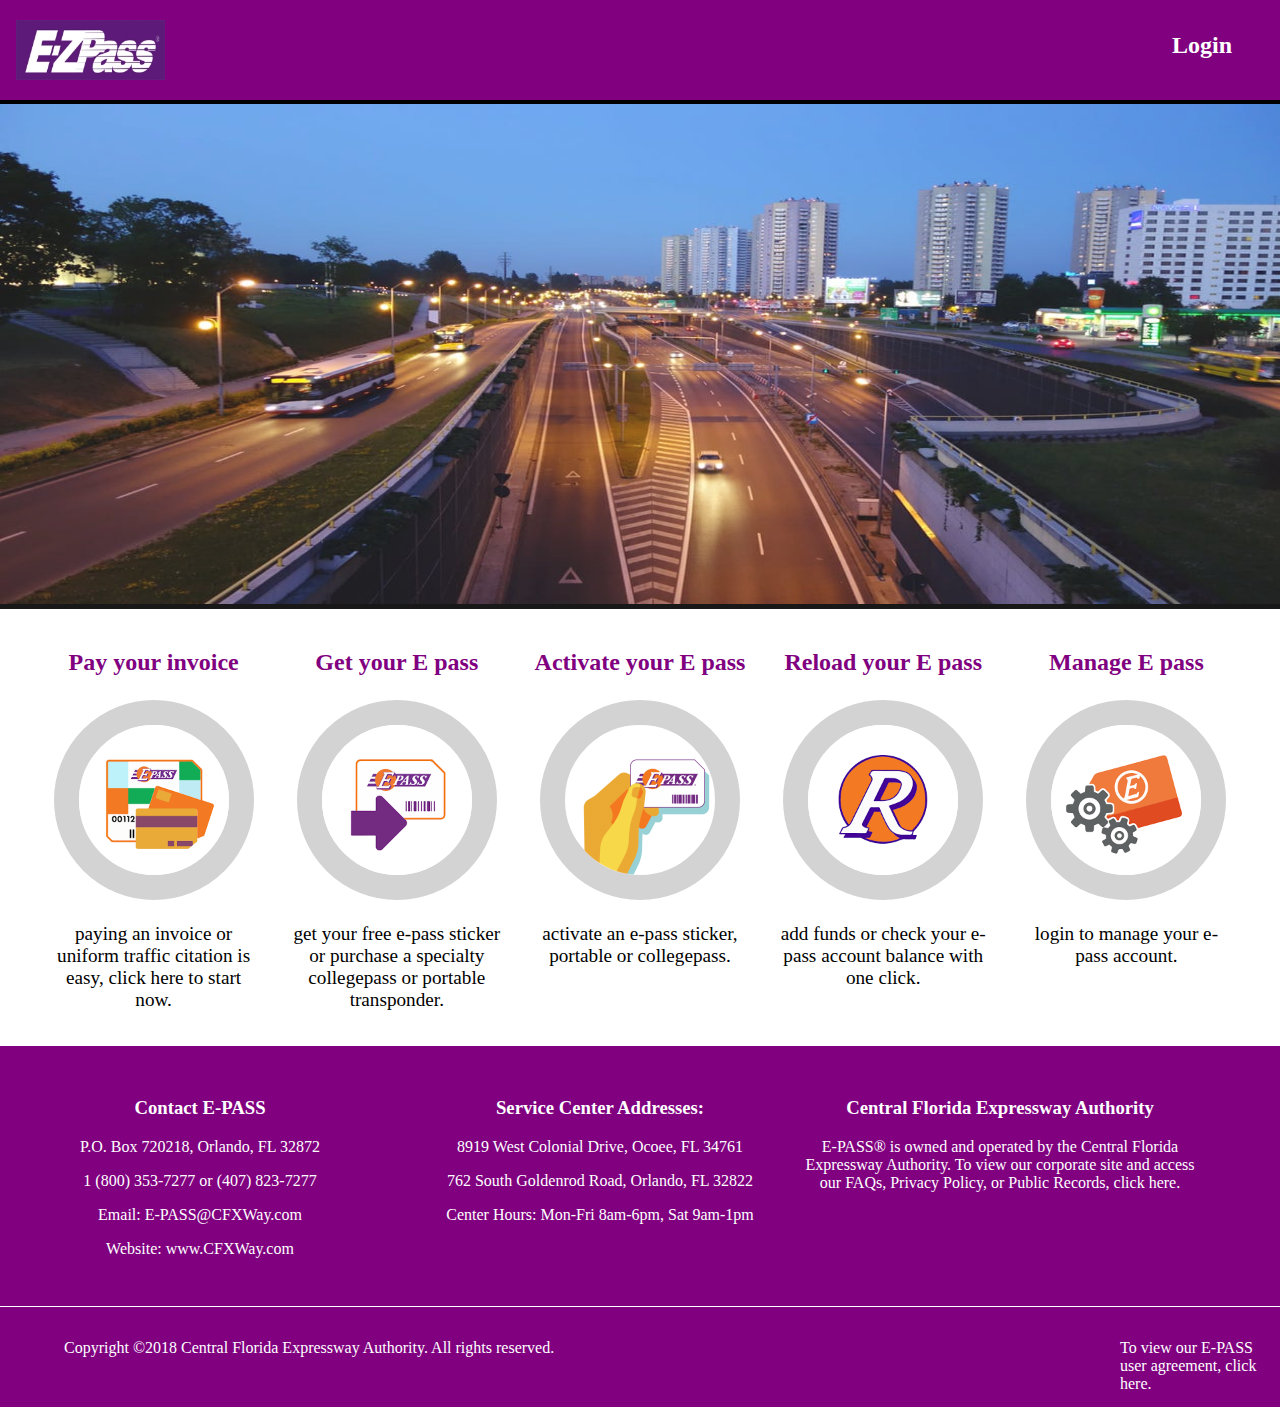
==== index.html @ 0d91e76f "First commit" ====
<!DOCTYPE html>
<html lang="en">
<html>
  <head>
    <link rel="stylesheet" href="style.css">
    <meta charset="utf-8">
    <meta name="viewport" content="width=device-width">
    <meta name="author" content="Michael Gabucan">
    <meta name="keywords" content="E pass, Toll website, Expressway">
    <meta name="description" content="E pass Sample">
    <title>E pass | Welcome Page</title>
  </head>
<body>
<!---- Nav Bar --->
<header id="navbar">
    <a href="#"><img src="images/epasslogo.jpg" alt="e pass logo"></a>
      <h2 class="Header-text"><a href="login.html">Login</a></h2>
</header>


<!--- Section-a --->
<div id="section-a">
  <div class="container">
    <img src="images/backgroundimg.jpg" alt="e pass highway">
  </div>
</div>


<!--- Section-b --->
<div class="together-wrap">

<div id="section-b" class="container">
      <h3>Pay your invoice</h3>
        <img src="images/payepass.png" alt="e pass card">
          <p>Paying an invoice or Uniform Traffic Citation is easy, click here to start now.</p>
  </div>


<div id="section-b" class="container">
      <h3>Get your E pass</h3>
        <img src="images/getepass.png" alt="e pass device">
          <p>Get your FREE E-PASS sticker or purchase a specialty CollegePass or portable transponder.</p>
  </div>


<div id="section-b" class="container">
      <h3>Activate your E pass</h3>
        <img src="images/activateepass.png" alt="e pass activate">
          <p>Activate an E-PASS sticker, portable or CollegePass.</p>
  </div>


<div id="section-b" class="container">
      <h3>Reload your E pass</h3>
        <img src="images/reloadepass.png" alt="e pass reload">
          <p>Add funds or check your E-PASS account balance with one click.</p>
  </div>


<div id="section-b" class="container">
      <h3>Manage E pass</h3>
        <img src="images/manageepass.png" alt="e pass manage">
          <p>Login to manage your E-PASS account.</p>
  </div>




</div>
<!--- section-c --->
<div class="together-wrap2">


<div id="section-c" class="container">
  <h3>Contact E‑PASS</h3>
        <p>P.O. Box 720218, Orlando, FL 32872</p>
        <p>1 (800) 353‑7277 or (407) 823‑7277</p>
        <p class="Email-text">Email: <a href="#">E‑PASS@CFXWay.com</a></p>
        <p class="Website-text">Website: <a href="#">www.CFXWay.com</a></p>
  </div>

<div id="section-c" class="container">
  <h3>Service Center Addresses:</h3>
        <p>8919 West Colonial Drive, Ocoee, FL 34761</p>
        <p>762 South Goldenrod Road, Orlando, FL 32822</p>
        <p>Center Hours: Mon‑Fri 8am‑6pm, Sat 9am‑1pm</p>
  </div>

<div id="section-c" class="container">
  <h3>Central Florida Expressway Authority</h3>
        <p class="global-links">E-PASS® is owned and operated by the Central Florida Expressway Authority. To view our corporate site and access our FAQs, Privacy Policy, or Public Records, <a href="#">click here.</a></p>
  </div>



</div>

<!--- footer --->

<footer class="together-wrap3">

    <div id="section-d" class="container">
        <p>Copyright &copy;2018 Central Florida Expressway Authority. All rights reserved.</p>
    </div>
    <div id="section-e" class="container">
      <p>To view our E-PASS user agreement, <a href="#">click here.</a></p>
    </div>
</footer>

</body>
</html>
---- style.css ----
/*** global ***/
body {
  margin: 0;
  padding: 0;
}

a:hover {
  color: orange;
}


/*** navbar ***/

header {
  background: purple;
  color: #fff;
  width: 100%;
  border-bottom: black 4px solid;
  max-height: 200px;
  min-height: 100px;
}

header h2 {
  float: right;
  padding-right: 2em;
  padding-top: .5em;
}

header a {
  text-decoration: none;
  color: #fff;
}

header img {
    height: 60px;;
    float: left;
    padding-left: 1em;
    padding-top: 1.25em;
}

/*** section-a ***/

#section-a img {
    background-size: cover;
    background-repeat: no repeat;
    background-position: center;
    display: block;
    width: 100%;
    height: 500px;
    border-bottom: black 5px solid;
    opacity: .90;
}

/*** Section-b ***/


.together-wrap {
    background: white;
    text-align: center;
    padding: 1em 3em;

}

#section-b h3 {
    color: purple;
    font-size: 1.5em;
}

#section-b p {
    font-size: 1.2em;
    font-weight: lighter;
    letter-spacing: normal;
    text-transform: lowercase;

}
#section-b img {
    height: 150px;
    width: auto;
    border-radius: 50%;
    border: 25px solid lightgrey;
}
/*** section-c ***/

.together-wrap2 {
  background: purple;
  color: #fff;
  text-align: center;
  padding-top: 2em;
  padding-bottom: 1em;
  border-bottom: 1px solid #fff;
}


#section-c a {
  text-decoration: none;
  color: #fff;
}

#section-c a:hover {
  color: orange;
}




/*** footer ***/

.together-wrap3 {
    background: purple;
    color: #fff;
    height: 100px;
}

#section-d {
    margin-left: 4em;
    margin-top: 1em;
}

#section-e {
    margin-left: 30em;
    margin-top: 1em;
}
#section-e a {
    text-decoration: none;
    color: #fff;
}

#section-e a:hover {
    color: orange;
}

/****************Log In******************/


/*** section-a2 ***/

 #backgroundimg2 {
    background-size: cover;
    background-position: center;
    background-repeat: no-repeat;
    display: block;
    width: 100%;
    height: 180px;

}

#section-a2 {
    position: relative
}

#section-a2 h2 {
  text-align: left;
  color: #fff;
  position: absolute;
  top: 8px;
  left: 16px;
  text-shadow: 2px 2px grey;
  font-size: 2em;
}

#section-a2 p {
  text-align: left;
  color: #fff;
  position: absolute;
  top: 65px;
  left: 20px;
  font-weight: lighter;
  font-size: 1em;
}

#section-b2 img {
    height: 75px;
    width: auto;
    border-radius: 50%;
    border: 7px solid lightgrey;
    position: absolute;
}

#section-b2 ul {
    list-style: none;
    margin: 0;
    padding: 0;
    position: absolute;
    top: 35px;
    right: 25px;
}

#section-b2 li{
    padding-left: -5px;
    padding-top: 110px;
}


#section-b2 a {
    text-decoration: none;
    color: #fff;

}

#section-b2 a:hover {
    color: orange;

}

#section-b2 div {
    float: left;
    padding: 0 20px;
}

/*** Section-b3 ***/

#section-b3 {
    text-align: center;
}





/***  media queries ***/

@media(min-width: 400px) {
/*** to check width ******
  body {display: none;}
**************************/

/*** index ***/
    .together-wrap {
        display: grid;
        grid-template-columns: repeat(5, 1fr);
        grid-column-gap: 2em;

      }

      .together-wrap2 {
          display: grid;
          grid-template-columns: repeat(3, 1fr);
          grid-auto-rows: auto;
          padding-right: 5em;
          padding-bottom: 2em;
        }
      .together-wrap3 {
            display: grid;
            grid-template-columns: repeat(2, 1fr);
            grid-auto-rows: auto;

          }
  /*** Log In ***/




}
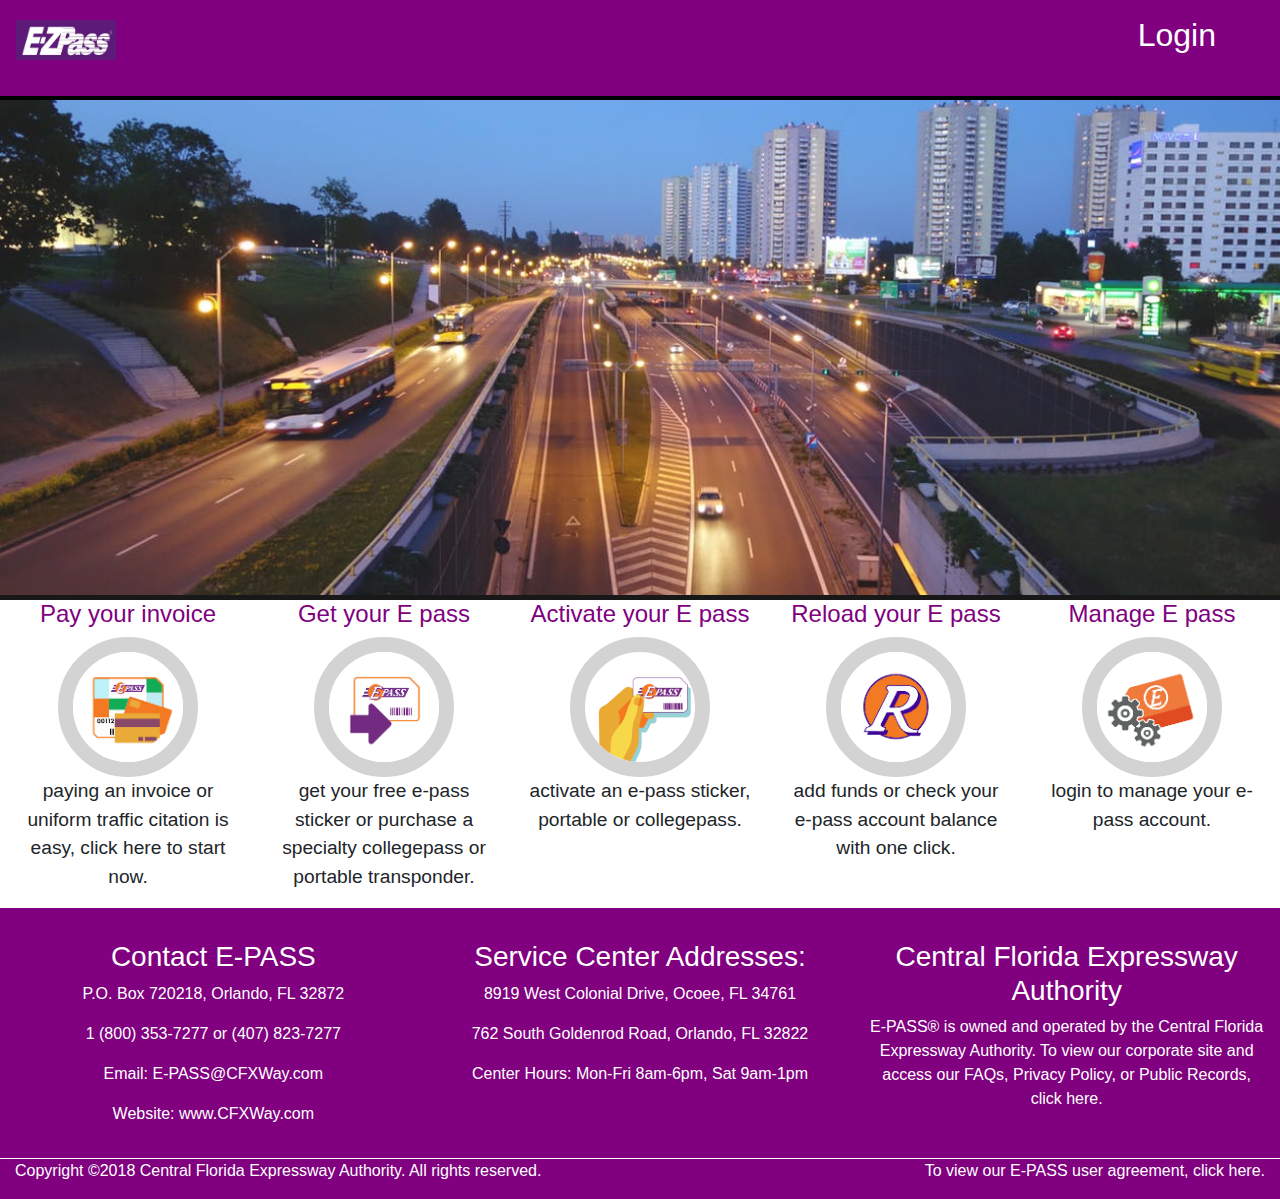
==== commit 6ba5cbbc: "added bootstrap and reformatted index and style page" ====
--- a/index.html
+++ b/index.html
@@ -1,111 +1,110 @@
-<!DOCTYPE html>
-<html lang="en">
-<html>
-  <head>
-    <link rel="stylesheet" href="style.css">
-    <meta charset="utf-8">
-    <meta name="viewport" content="width=device-width">
-    <meta name="author" content="Michael Gabucan">
-    <meta name="keywords" content="E pass, Toll website, Expressway">
-    <meta name="description" content="E pass Sample">
-    <title>E pass | Welcome Page</title>
-  </head>
-<body>
-<!---- Nav Bar --->
-<header id="navbar">
-    <a href="#"><img src="images/epasslogo.jpg" alt="e pass logo"></a>
-      <h2 class="Header-text"><a href="login.html">Login</a></h2>
-</header>
-
-
-<!--- Section-a --->
-<div id="section-a">
-  <div class="container">
-    <img src="images/backgroundimg.jpg" alt="e pass highway">
-  </div>
-</div>
-
-
-<!--- Section-b --->
-<div class="together-wrap">
-
-<div id="section-b" class="container">
-      <h3>Pay your invoice</h3>
-        <img src="images/payepass.png" alt="e pass card">
-          <p>Paying an invoice or Uniform Traffic Citation is easy, click here to start now.</p>
-  </div>
-
-
-<div id="section-b" class="container">
-      <h3>Get your E pass</h3>
-        <img src="images/getepass.png" alt="e pass device">
-          <p>Get your FREE E-PASS sticker or purchase a specialty CollegePass or portable transponder.</p>
-  </div>
-
-
-<div id="section-b" class="container">
-      <h3>Activate your E pass</h3>
-        <img src="images/activateepass.png" alt="e pass activate">
-          <p>Activate an E-PASS sticker, portable or CollegePass.</p>
-  </div>
-
-
-<div id="section-b" class="container">
-      <h3>Reload your E pass</h3>
-        <img src="images/reloadepass.png" alt="e pass reload">
-          <p>Add funds or check your E-PASS account balance with one click.</p>
-  </div>
-
-
-<div id="section-b" class="container">
-      <h3>Manage E pass</h3>
-        <img src="images/manageepass.png" alt="e pass manage">
-          <p>Login to manage your E-PASS account.</p>
-  </div>
-
-
-
-
-</div>
-<!--- section-c --->
-<div class="together-wrap2">
-
-
-<div id="section-c" class="container">
-  <h3>Contact E‑PASS</h3>
-        <p>P.O. Box 720218, Orlando, FL 32872</p>
-        <p>1 (800) 353‑7277 or (407) 823‑7277</p>
-        <p class="Email-text">Email: <a href="#">E‑PASS@CFXWay.com</a></p>
-        <p class="Website-text">Website: <a href="#">www.CFXWay.com</a></p>
-  </div>
-
-<div id="section-c" class="container">
-  <h3>Service Center Addresses:</h3>
-        <p>8919 West Colonial Drive, Ocoee, FL 34761</p>
-        <p>762 South Goldenrod Road, Orlando, FL 32822</p>
-        <p>Center Hours: Mon‑Fri 8am‑6pm, Sat 9am‑1pm</p>
-  </div>
-
-<div id="section-c" class="container">
-  <h3>Central Florida Expressway Authority</h3>
-        <p class="global-links">E-PASS® is owned and operated by the Central Florida Expressway Authority. To view our corporate site and access our FAQs, Privacy Policy, or Public Records, <a href="#">click here.</a></p>
-  </div>
-
-
-
-</div>
-
-<!--- footer --->
-
-<footer class="together-wrap3">
-
-    <div id="section-d" class="container">
-        <p>Copyright &copy;2018 Central Florida Expressway Authority. All rights reserved.</p>
-    </div>
-    <div id="section-e" class="container">
-      <p>To view our E-PASS user agreement, <a href="#">click here.</a></p>
-    </div>
-</footer>
-
-</body>
-</html>
+<!DOCTYPE html>
+<html lang="en">
+<html>
+  <head>
+    <link rel="stylesheet" href="style.css">
+    <meta charset="utf-8">
+    <meta name="viewport" content="width=device-width">
+    <meta name="author" content="Michael Gabucan">
+    <meta name="keywords" content="E pass, Toll website, Expressway">
+    <meta name="description" content="E pass Sample">
+    <title>E pass | Welcome Page</title>
+    <!-- Bootstrap -->
+    <link rel="stylesheet" href="bootstrap.css">
+    <link rel="stylesheet" href="fontawesome.css">
+  </head>
+
+<body>
+<!---- Nav Bar --->
+<header id="navbar">
+    <a href="#"><img src="images/epasslogo.jpg" alt="e pass logo"></a>
+      <h2 class="Header-text"><a href="login.html">Login</a></h2>
+</header>
+
+
+<!--- Section-a --->
+<div id="section-a" class="container-fluid">
+  
+  </div>
+</div>
+
+
+<!--- Section-b --->
+<div id="section-b" class="container-fluid">
+  <div class="row">
+    <div class="col">
+         <h3>Pay your invoice</h3>
+          <img src="images/payepass.png" alt="e pass card" class="rounded-circle" width="140" height="140">
+           <p>Paying an invoice or Uniform Traffic Citation is easy, click here to start now.</p>
+    </div>
+    <div class="col">
+        <h3>Get your E pass</h3>
+          <img src="images/getepass.png" alt="e pass device" class="rounded-circle" width="140" height="140">
+           <p>Get your FREE E-PASS sticker or purchase a specialty CollegePass or portable transponder.</p>
+    </div>
+    <div class="col">
+         <h3>Activate your E pass</h3>
+           <img src="images/activateepass.png" alt="e pass activate" class="rounded-circle" width="140" height="140">
+             <p>Activate an E-PASS sticker, portable or CollegePass.</p>
+    </div>
+    <div class="col">
+         <h3>Reload your E pass</h3>
+          <img src="images/reloadepass.png" alt="e pass reload" class="rounded-circle" width="140" height="140">
+            <p>Add funds or check your E-PASS account balance with one click.</p>
+    </div>
+    <div class="col">
+         <h3>Manage E pass</h3>
+          <img src="images/manageepass.png" alt="e pass manage" class="rounded-circle" width="140" height="140">
+            <p>Login to manage your E-PASS account.</p>
+    </div>
+
+  </div>
+</div>
+
+
+
+
+</div>
+<!--- section-c --->
+<div id="section-c" class="container-fluid">
+  <div class="row">
+    <div class="col-xs-12, col-sm-4, col-md-4, col-lg-4">
+      <h3>Contact E‑PASS</h3>
+        <p>P.O. Box 720218, Orlando, FL 32872</p>
+        <p>1 (800) 353‑7277 or (407) 823‑7277</p>
+        <p class="Email-text">Email: <a href="#">E‑PASS@CFXWay.com</a></p>
+        <p class="Website-text">Website: <a href="#">www.CFXWay.com</a></p>
+    </div>
+      <div class="col-xs-12, col-sm-4, col-md-4, col-lg-4">
+      <h3>Service Center Addresses:</h3>
+        <p>8919 West Colonial Drive, Ocoee, FL 34761</p>
+        <p>762 South Goldenrod Road, Orlando, FL 32822</p>
+        <p>Center Hours: Mon‑Fri 8am‑6pm, Sat 9am‑1pm</p>
+    </div>
+      <div class="col-xs-12, col-sm-4, col-md-4, col-lg-4">
+       <h3>Central Florida Expressway Authority</h3>
+        <p class="global-links">E-PASS® is owned and operated by the Central Florida Expressway Authority. To view our corporate site and access our FAQs, Privacy Policy, or Public Records, <a href="#">click here.</a></p>
+    </div>
+  </div>
+</div>
+
+
+<!--- footer --->
+
+<div id="section-d" class="container-fluid">
+  <div class="row">
+    <div class="col-xs-12, col-lg-6">
+         <p>Copyright &copy;2018 Central Florida Expressway Authority. All rights reserved.</p>
+    </div>
+       <div class="col-xs-12, col-lg-6">
+          <p class="float-right">To view our E-PASS user agreement, <a href="#">click here.</a></p>
+    </div>
+  </div>
+</div>
+
+
+
+<!-- scripts -->
+<script type="text/javascript" src="bootstrap.js"></script>
+</body>
+</html>
--- a/style.css
+++ b/style.css
@@ -1,253 +1,237 @@
-/*** global ***/
-body {
-  margin: 0;
-  padding: 0;
-}
-
-a:hover {
-  color: orange;
-}
-
-
-/*** navbar ***/
-
-header {
-  background: purple;
-  color: #fff;
-  width: 100%;
-  border-bottom: black 4px solid;
-  max-height: 200px;
-  min-height: 100px;
-}
-
-header h2 {
-  float: right;
-  padding-right: 2em;
-  padding-top: .5em;
-}
-
-header a {
-  text-decoration: none;
-  color: #fff;
-}
-
-header img {
-    height: 60px;;
-    float: left;
-    padding-left: 1em;
-    padding-top: 1.25em;
-}
-
-/*** section-a ***/
-
-#section-a img {
-    background-size: cover;
-    background-repeat: no repeat;
-    background-position: center;
-    display: block;
-    width: 100%;
-    height: 500px;
-    border-bottom: black 5px solid;
-    opacity: .90;
-}
-
-/*** Section-b ***/
-
-
-.together-wrap {
-    background: white;
-    text-align: center;
-    padding: 1em 3em;
-
-}
-
-#section-b h3 {
-    color: purple;
-    font-size: 1.5em;
-}
-
-#section-b p {
-    font-size: 1.2em;
-    font-weight: lighter;
-    letter-spacing: normal;
-    text-transform: lowercase;
-
-}
-#section-b img {
-    height: 150px;
-    width: auto;
-    border-radius: 50%;
-    border: 25px solid lightgrey;
-}
-/*** section-c ***/
-
-.together-wrap2 {
-  background: purple;
-  color: #fff;
-  text-align: center;
-  padding-top: 2em;
-  padding-bottom: 1em;
-  border-bottom: 1px solid #fff;
-}
-
-
-#section-c a {
-  text-decoration: none;
-  color: #fff;
-}
-
-#section-c a:hover {
-  color: orange;
-}
-
-
-
-
-/*** footer ***/
-
-.together-wrap3 {
-    background: purple;
-    color: #fff;
-    height: 100px;
-}
-
-#section-d {
-    margin-left: 4em;
-    margin-top: 1em;
-}
-
-#section-e {
-    margin-left: 30em;
-    margin-top: 1em;
-}
-#section-e a {
-    text-decoration: none;
-    color: #fff;
-}
-
-#section-e a:hover {
-    color: orange;
-}
-
-/****************Log In******************/
-
-
-/*** section-a2 ***/
-
- #backgroundimg2 {
-    background-size: cover;
-    background-position: center;
-    background-repeat: no-repeat;
-    display: block;
-    width: 100%;
-    height: 180px;
-
-}
-
-#section-a2 {
-    position: relative
-}
-
-#section-a2 h2 {
-  text-align: left;
-  color: #fff;
-  position: absolute;
-  top: 8px;
-  left: 16px;
-  text-shadow: 2px 2px grey;
-  font-size: 2em;
-}
-
-#section-a2 p {
-  text-align: left;
-  color: #fff;
-  position: absolute;
-  top: 65px;
-  left: 20px;
-  font-weight: lighter;
-  font-size: 1em;
-}
-
-#section-b2 img {
-    height: 75px;
-    width: auto;
-    border-radius: 50%;
-    border: 7px solid lightgrey;
-    position: absolute;
-}
-
-#section-b2 ul {
-    list-style: none;
-    margin: 0;
-    padding: 0;
-    position: absolute;
-    top: 35px;
-    right: 25px;
-}
-
-#section-b2 li{
-    padding-left: -5px;
-    padding-top: 110px;
-}
-
-
-#section-b2 a {
-    text-decoration: none;
-    color: #fff;
-
-}
-
-#section-b2 a:hover {
-    color: orange;
-
-}
-
-#section-b2 div {
-    float: left;
-    padding: 0 20px;
-}
-
-/*** Section-b3 ***/
-
-#section-b3 {
-    text-align: center;
-}
-
-
-
-
-
-/***  media queries ***/
-
-@media(min-width: 400px) {
-/*** to check width ******
-  body {display: none;}
-**************************/
-
-/*** index ***/
-    .together-wrap {
-        display: grid;
-        grid-template-columns: repeat(5, 1fr);
-        grid-column-gap: 2em;
-
-      }
-
-      .together-wrap2 {
-          display: grid;
-          grid-template-columns: repeat(3, 1fr);
-          grid-auto-rows: auto;
-          padding-right: 5em;
-          padding-bottom: 2em;
-        }
-      .together-wrap3 {
-            display: grid;
-            grid-template-columns: repeat(2, 1fr);
-            grid-auto-rows: auto;
-
-          }
-  /*** Log In ***/
-
-
-
-
-}
+/*** global ***/
+body {
+  margin: 0;
+  padding: 0;
+  font-family: sans-serif;
+}
+
+a:hover {
+  color: orange;
+}
+
+
+/*** navbar ***/
+
+header {
+  background: purple;
+  color: #fff;
+  width: 100%;
+  border-bottom: black 4px solid;
+  max-height: 200px;
+  min-height: 100px;
+}
+
+header h2 {
+  float: right;
+  padding-right: 2em;
+  padding-top: .5em;
+}
+
+header a {
+  text-decoration: none;
+  color: #fff;
+}
+
+header img {
+    height: 60px;;
+    float: left;
+    padding-left: 1em;
+    padding-top: 1.25em;
+}
+
+/*** section-a ***/
+
+#section-a {
+    background: url("images/backgroundimg.jpg");
+    background-size: cover;
+    background-repeat: no-repeat;
+    background-position: center;
+    display: block;
+    width: 100%;
+    height: 500px;
+    border-bottom: black 5px solid;
+    opacity: .90;
+}
+
+/*** Section-b ***/
+#section-b {
+  text-align: center;
+}
+
+#section-b img{
+  border: 15px solid lightgrey;
+}
+#section-b h3 {
+    color: purple;
+    font-size: 1.5em;
+}
+
+#section-b p {
+    font-size: 1.2em;
+    font-weight: lighter;
+    letter-spacing: normal;
+    text-transform: lowercase;
+
+}
+/*** section-c ***/
+
+#section-c {
+  background: purple;
+  color: #fff;
+  text-align: center;
+  padding-top: 2em;
+  padding-bottom: 1em;
+  border-bottom: 1px solid #fff;
+}
+
+
+#section-c a {
+  text-decoration: none;
+  color: #fff;
+}
+
+#section-c a:hover {
+  color: orange;
+}
+
+
+
+
+/*** footer ***/
+
+#section-d {
+    background: purple;
+    color: #fff;
+}
+
+#section-d a {
+    text-decoration: none;
+    color: #fff;
+}
+
+#section-d a:hover {
+    color: orange;
+}
+
+/****************Log In******************/
+
+
+/*** section-a2 ***/
+
+ #backgroundimg2 {
+    background-size: cover;
+    background-position: center;
+    background-repeat: no-repeat;
+    display: block;
+    width: 100%;
+    height: 180px;
+
+}
+
+#section-a2 {
+    position: relative
+}
+
+#section-a2 h2 {
+  text-align: left;
+  color: #fff;
+  position: absolute;
+  top: 8px;
+  left: 16px;
+  text-shadow: 2px 2px grey;
+  font-size: 2em;
+}
+
+#section-a2 p {
+  text-align: left;
+  color: #fff;
+  position: absolute;
+  top: 65px;
+  left: 20px;
+  font-weight: lighter;
+  font-size: 1em;
+}
+
+#section-b2 img {
+    height: 75px;
+    width: auto;
+    border-radius: 50%;
+    border: 7px solid lightgrey;
+    position: absolute;
+}
+
+#section-b2 ul {
+    list-style: none;
+    margin: 0;
+    padding: 0;
+    position: absolute;
+    top: 35px;
+    right: 25px;
+}
+
+#section-b2 li{
+    padding-left: -5px;
+    padding-top: 110px;
+}
+
+
+#section-b2 a {
+    text-decoration: none;
+    color: #fff;
+
+}
+
+#section-b2 a:hover {
+    color: orange;
+
+}
+
+#section-b2 div {
+    float: left;
+    padding: 0 20px;
+}
+
+/*** Section-b3 ***/
+
+#section-b3 {
+    text-align: center;
+}
+
+
+
+
+
+/***  media queries ***/
+
+@media(min-width: 400px) {
+/*** to check width ******
+  body {display: none;}
+**************************/
+
+/*** index ***/
+    .together-wrap {
+        display: grid;
+        grid-template-columns: repeat(5, 1fr);
+        grid-column-gap: 2em;
+
+      }
+
+      .together-wrap2 {
+          display: grid;
+          grid-template-columns: repeat(3, 1fr);
+          grid-auto-rows: auto;
+          padding-right: 5em;
+          padding-bottom: 2em;
+        }
+      .together-wrap3 {
+            display: grid;
+            grid-template-columns: repeat(2, 1fr);
+            grid-auto-rows: auto;
+
+          }
+  /*** Log In ***/
+
+
+
+
+}
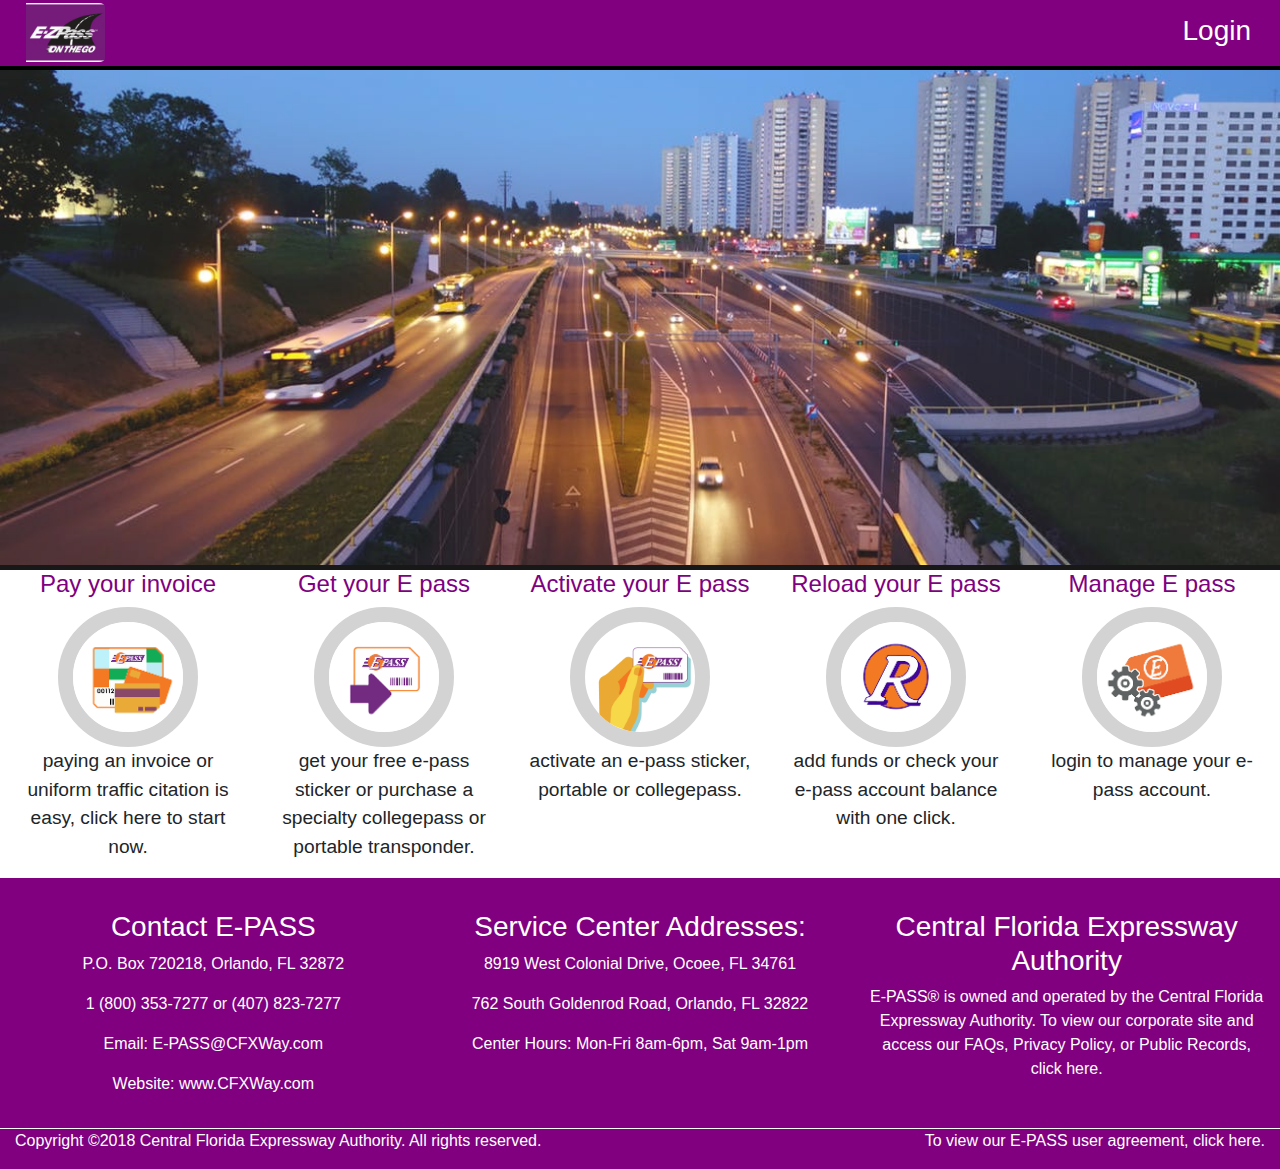
==== commit 3bbfe2b6: "added new img and adjusted css on navbar" ====
--- a/index.html
+++ b/index.html
@@ -4,7 +4,7 @@
   <head>
     <link rel="stylesheet" href="style.css">
     <meta charset="utf-8">
-    <meta name="viewport" content="width=device-width">
+    <meta name="viewport" content="width=device-width" initial-scale=1.0">
     <meta name="author" content="Michael Gabucan">
     <meta name="keywords" content="E pass, Toll website, Expressway">
     <meta name="description" content="E pass Sample">
@@ -16,9 +16,11 @@
 
 <body>
 <!---- Nav Bar --->
-<header id="navbar">
-    <a href="#"><img src="images/epasslogo.jpg" alt="e pass logo"></a>
-      <h2 class="Header-text"><a href="login.html">Login</a></h2>
+
+
+<header id="navbar" class="container-fluid">
+    <a href="index.html"><img src="images/epasslogo.png" alt="e pass logo"></a>
+      <h3 class="Header-text"><a href="login.html">Login</a></h3>
 </header>
 
 
--- a/style.css
+++ b/style.css
@@ -17,14 +17,15 @@
   color: #fff;
   width: 100%;
   border-bottom: black 4px solid;
-  max-height: 200px;
-  min-height: 100px;
-}
-
-header h2 {
+  max-height: 100px;
+  min-height: 70px;
+}
+
+header h3 {
   float: right;
-  padding-right: 2em;
+  padding-right: .5em;
   padding-top: .5em;
+  
 }
 
 header a {
@@ -32,11 +33,17 @@
   color: #fff;
 }
 
+header a:hover {
+  color: orange;
+
+}
+
 header img {
-    height: 60px;;
+    height: 65px;;
     float: left;
-    padding-left: 1em;
-    padding-top: 1.25em;
+    border-radius: 10%;
+    padding-left: .5em;
+    border: 3px solid purple;
 }
 
 /*** section-a ***/
@@ -118,10 +125,11 @@
 
 /*** section-a2 ***/
 
- #backgroundimg2 {
+ #section-a2 {
     background-size: cover;
     background-position: center;
     background-repeat: no-repeat;
+    background-image: url("images/backgroundimg2.jpg");
     display: block;
     width: 100%;
     height: 180px;
@@ -194,8 +202,54 @@
 /*** Section-b3 ***/
 
 #section-b3 {
-    text-align: center;
-}
+    border: 1px solid purple;
+
+}
+
+#section-b3 h5 {
+  padding: .5em;
+}
+
+#section-b3 form {
+  padding: 2% 25% 2% 25%; 
+}
+
+#borderForm {
+  border: 1px solid purple;
+
+}
+
+div.form-group {
+  padding: 1em;
+}
+
+#checkEdit {
+  margin-left: 1em;
+}
+
+
+
+
+#section-b3 h5 {
+  color: white;
+  background: purple;
+}
+
+#section-b3 p {
+  color: purple;
+  padding-top: 2em;
+
+}
+
+#section-b3 a {
+  color: purple;
+}
+
+span {
+  font-weight: bold;
+}
+
+
 
 
 
@@ -208,27 +262,7 @@
   body {display: none;}
 **************************/
 
-/*** index ***/
-    .together-wrap {
-        display: grid;
-        grid-template-columns: repeat(5, 1fr);
-        grid-column-gap: 2em;
-
-      }
-
-      .together-wrap2 {
-          display: grid;
-          grid-template-columns: repeat(3, 1fr);
-          grid-auto-rows: auto;
-          padding-right: 5em;
-          padding-bottom: 2em;
-        }
-      .together-wrap3 {
-            display: grid;
-            grid-template-columns: repeat(2, 1fr);
-            grid-auto-rows: auto;
-
-          }
+
   /*** Log In ***/
 
 
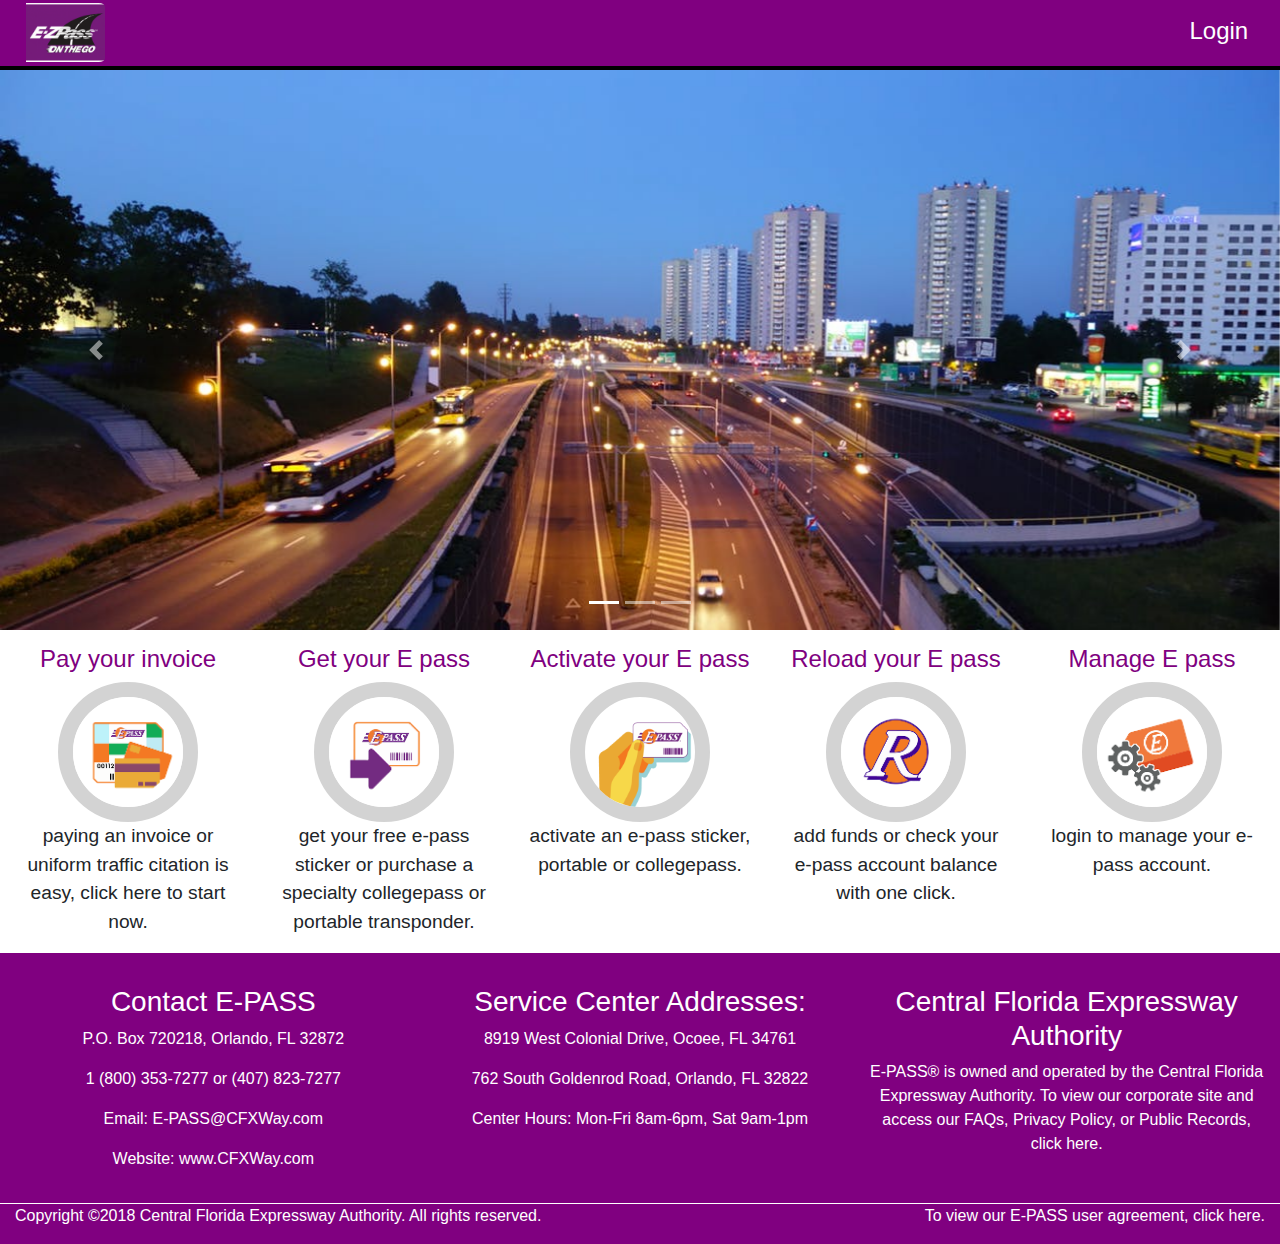
==== commit 6ca71872: "added carousel and still need to change login showcase to responsive" ====
--- a/index.html
+++ b/index.html
@@ -11,25 +11,55 @@
     <title>E pass | Welcome Page</title>
     <!-- Bootstrap -->
     <link rel="stylesheet" href="bootstrap.css">
-    <link rel="stylesheet" href="fontawesome.css">
+    <link rel="stylesheet" href="fontawesome-all.min.css">
+
+    
   </head>
 
 <body>
 <!---- Nav Bar --->
 
-
 <header id="navbar" class="container-fluid">
     <a href="index.html"><img src="images/epasslogo.png" alt="e pass logo"></a>
-      <h3 class="Header-text"><a href="login.html">Login</a></h3>
+      <h4 class="Header-text"><a href="login.html">Login</a></h4>
 </header>
 
+<!-- Carousel Slider -->
+
+<div id="carouselId" class="carousel slide" data-ride="carousel">
+  <ol class="carousel-indicators">
+    <li data-target="#carouselId" data-slide-to="0" class="active"></li>
+    <li data-target="#carouselId" data-slide-to="1"></li>
+    <li data-target="#carouselId" data-slide-to="2"></li>
+  </ol>
+  <div class="carousel-inner">
+    <div class="carousel-item active">
+      <img class="d-block w-100" src="images/backgroundimg.jpg" alt="First slide">
+    </div>
+    <div class="carousel-item">
+      <img class="d-block w-100" src="images/slider2.jpg" alt="Second slide">
+    </div>
+    <div class="carousel-item">
+      <img class="d-block w-100" src="images/slider1.jpeg" alt="Third slide">
+    </div>
+  </div>
+  <a class="carousel-control-prev" href="#carouselId" role="button" data-slide="prev">
+    <span class="carousel-control-prev-icon" aria-hidden="true"></span>
+    <span class="sr-only">Previous</span>
+  </a>
+  <a class="carousel-control-next" href="#carouselId" role="button" data-slide="next">
+    <span class="carousel-control-next-icon" aria-hidden="true"></span>
+    <span class="sr-only">Next</span>
+  </a>
+</div>
 
 <!--- Section-a --->
+<!---
 <div id="section-a" class="container-fluid">
   
   </div>
 </div>
-
+----->
 
 <!--- Section-b --->
 <div id="section-b" class="container-fluid">
@@ -108,5 +138,11 @@
 
 <!-- scripts -->
 <script type="text/javascript" src="bootstrap.js"></script>
+
+<script src="https://code.jquery.com/jquery-3.3.1.slim.min.js" integrity="sha384-q8i/X+965DzO0rT7abK41JStQIAqVgRVzpbzo5smXKp4YfRvH+8abtTE1Pi6jizo" crossorigin="anonymous"></script>
+<script src="https://cdnjs.cloudflare.com/ajax/libs/popper.js/1.14.3/umd/popper.min.js" integrity="sha384-ZMP7rVo3mIykV+2+9J3UJ46jBk0WLaUAdn689aCwoqbBJiSnjAK/l8WvCWPIPm49" crossorigin="anonymous"></script>
+<script src="https://stackpath.bootstrapcdn.com/bootstrap/4.1.1/js/bootstrap.min.js" integrity="sha384-smHYKdLADwkXOn1EmN1qk/HfnUcbVRZyYmZ4qpPea6sjB/pTJ0euyQp0Mk8ck+5T" crossorigin="anonymous"></script>
+
+
 </body>
 </html>
--- a/style.css
+++ b/style.css
@@ -21,10 +21,10 @@
   min-height: 70px;
 }
 
-header h3 {
+header h4 {
   float: right;
-  padding-right: .5em;
-  padding-top: .5em;
+  padding-right: .7em;
+  padding-top: .7em;
   
 }
 
@@ -35,6 +35,7 @@
 
 header a:hover {
   color: orange;
+  text-decoration: none;
 
 }
 
@@ -45,6 +46,14 @@
     padding-left: .5em;
     border: 3px solid purple;
 }
+
+/*** carousel slider ***/
+
+.carousel-inner {
+  height: 35rem;
+}
+
+
 
 /*** section-a ***/
 
@@ -132,20 +141,16 @@
     background-image: url("images/backgroundimg2.jpg");
     display: block;
     width: 100%;
-    height: 180px;
-
-}
-
-#section-a2 {
-    position: relative
-}
+    height: 200px;
+    position: relative;
+    padding-top: 2em;
+}
+
+
 
 #section-a2 h2 {
   text-align: left;
   color: #fff;
-  position: absolute;
-  top: 8px;
-  left: 16px;
   text-shadow: 2px 2px grey;
   font-size: 2em;
 }
@@ -153,52 +158,46 @@
 #section-a2 p {
   text-align: left;
   color: #fff;
-  position: absolute;
-  top: 65px;
-  left: 20px;
   font-weight: lighter;
   font-size: 1em;
-}
-
-#section-b2 img {
-    height: 75px;
-    width: auto;
-    border-radius: 50%;
-    border: 7px solid lightgrey;
-    position: absolute;
-}
-
-#section-b2 ul {
-    list-style: none;
-    margin: 0;
-    padding: 0;
-    position: absolute;
-    top: 35px;
-    right: 25px;
-}
-
-#section-b2 li{
-    padding-left: -5px;
-    padding-top: 110px;
-}
-
-
-#section-b2 a {
-    text-decoration: none;
-    color: #fff;
-
-}
-
-#section-b2 a:hover {
-    color: orange;
-
-}
-
-#section-b2 div {
-    float: left;
-    padding: 0 20px;
-}
-
+  width: auto;
+
+}
+
+#section-a2 img {
+  height: 100px;
+  width: auto;
+  border-radius: 50%;
+  border: 7px solid lightgrey;
+
+
+}
+
+#section-a2 ul {
+  list-style-type: none;
+  margin: 0;
+  padding: 0;
+}
+#section-a2 a {
+  text-decoration: none;
+  color: #fff;
+  text-align: center;
+  display: block;
+  padding-left: 2em;
+  padding-right: 2em;
+  
+}
+
+#section-a2 a:hover {
+  color: orange;
+}
+
+
+/*** section-b ***/
+
+#section-b {
+  padding-top: 15px;
+}
 /*** Section-b3 ***/
 
 #section-b3 {
@@ -245,8 +244,16 @@
   color: purple;
 }
 
+#section-b3 a:hover {
+  color: orange;
+}
+
 span {
   font-weight: bold;
+}
+
+#section-b3 button {
+  background: orange;
 }
 
 
